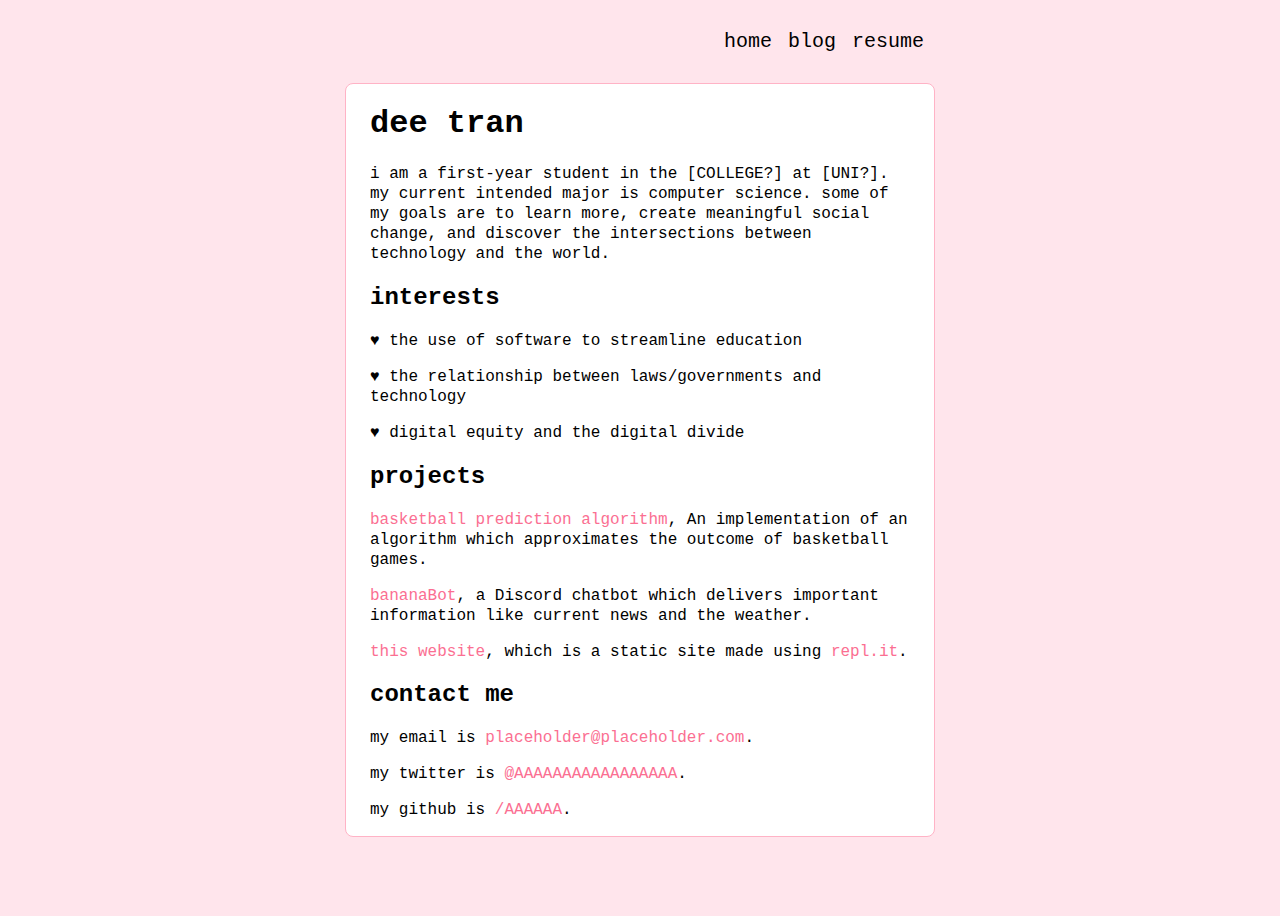
==== index.html @ 7f2b38c0 "added files" ====
<!DOCTYPE html>
<html>

<head>
  <meta charset="utf-8">
  <meta name="viewport" content="width=device-width, initial-scale=1">
  <title>dee tran</title>
  <link rel="icon" type="image/x-icon" href="fav.png">
  <link href="style.css" rel="stylesheet" type="text/css" />
</head>

<body>
  <!------------------MENU----------->
    <ul>
      <li><a href="index.html">home</a></li>
      <!--<li><a href="resume.html">resume</a></li>-->
      <!--<li><a href="projects.html">projects</a></li>-->
      <li><a href="blog.html">blog</a></li>
      <li><a href="resume.pdf" target="_blank" rel="noreferrer noopener">resume</a></li>
    </ul>
    <!------------------MENU----------->
  <div class="container">
    
    <h1>dee tran</h1>
    <p>i am a first-year student in the [COLLEGE?] at [UNI?]. my current intended major is computer science. some of my goals are to learn more, create meaningful social change, and discover the intersections between technology and the world. 
    </p>
    <h2>interests</h2>
    <p>♥ the use of software to streamline education</p>
    <p>♥ the relationship between laws/governments and technology</p>
    <p>♥ digital equity and the digital divide</p>
    <h2>projects</h2>
    <p><a href="https://www.tacobell.com">basketball prediction algorithm</a>, An implementation of an algorithm which approximates the outcome of basketball games.</p>
    <p><a href="https://www.mcdonalds.com">bananaBot</a>, a Discord chatbot which delivers important information like current news and the weather.</p>
    <p><a href="index.html">this website</a>, which is a static site made using <a href="www.replit.com">repl.it</a>.</p>
    <h2>contact me</h2>
    <p>my email is <a href="mailto:placeholder@placeholder.com">placeholder@placeholder.com</a>.</p>
    <p>my twitter is <a href="https://twitter.com/innoutburger">@AAAAAAAAAAAAAAAAA</a>.</p>
    <p>my github is <a href="github.com">/AAAAAA</a>.</p>
  </div>
</body>

</html>
---- style.css ----
/*#ffe5ec // #ffc2d1 // #ffb3c6 // #ff8fab // #fb6f92*/
html, body {
     height: 100%;
     width: 100%;
     background-color:#ffe5ec;
     color:black;
     font-family: "Consolas",monospace;
  margin-right: auto;
     margin-left: auto;
     max-width: 600px;
  
}
 .container {
     width: 90%;
     max-width: 600px;
     margin-right: auto;
     margin-left: auto;
   padding-left: 1.5em;
   padding-right: 1.5em;
   border: #ffb3c6 1px solid;
   background-color: white;
   border-radius: 0.5em;
}
 ul {
     list-style-type: none;
   margin-left: auto;
      text-align: center;

   display: table;
     padding: 0;
     overflow: hidden;
}
 li {
   display: inline-block;
     float: none;
}
 li a {
     font-size: 20px;
     display: block;
     text-align: left;
     padding: 14px 16px 14px 0px;
     color: #000000;
     text-decoration: none;
}
 li a:hover {
     text-decoration: underline;
}
 a {
     color: #fb6f92;
     text-decoration: none;
}
 a:hover {
     text-decoration: underline;
}

 .posts {
     text-decoration: none;
}
 h3 {
     font-style: italic;
}
 p {
     font-size: 1em;
     line-height: 1.25em;
     text-align: left;
}
 code {
     font-size:0.8em;
     font-family:"Consolas",monospace;
     color: #222222;
     background-color: #ffe5ec;
}
 pre {
     padding: 0.3em 1em;
     white-space: pre-wrap;
     line-height:1.5em;
     border-radius:0.5em;
     background-color: #ffe5ec;
     display: block;
}
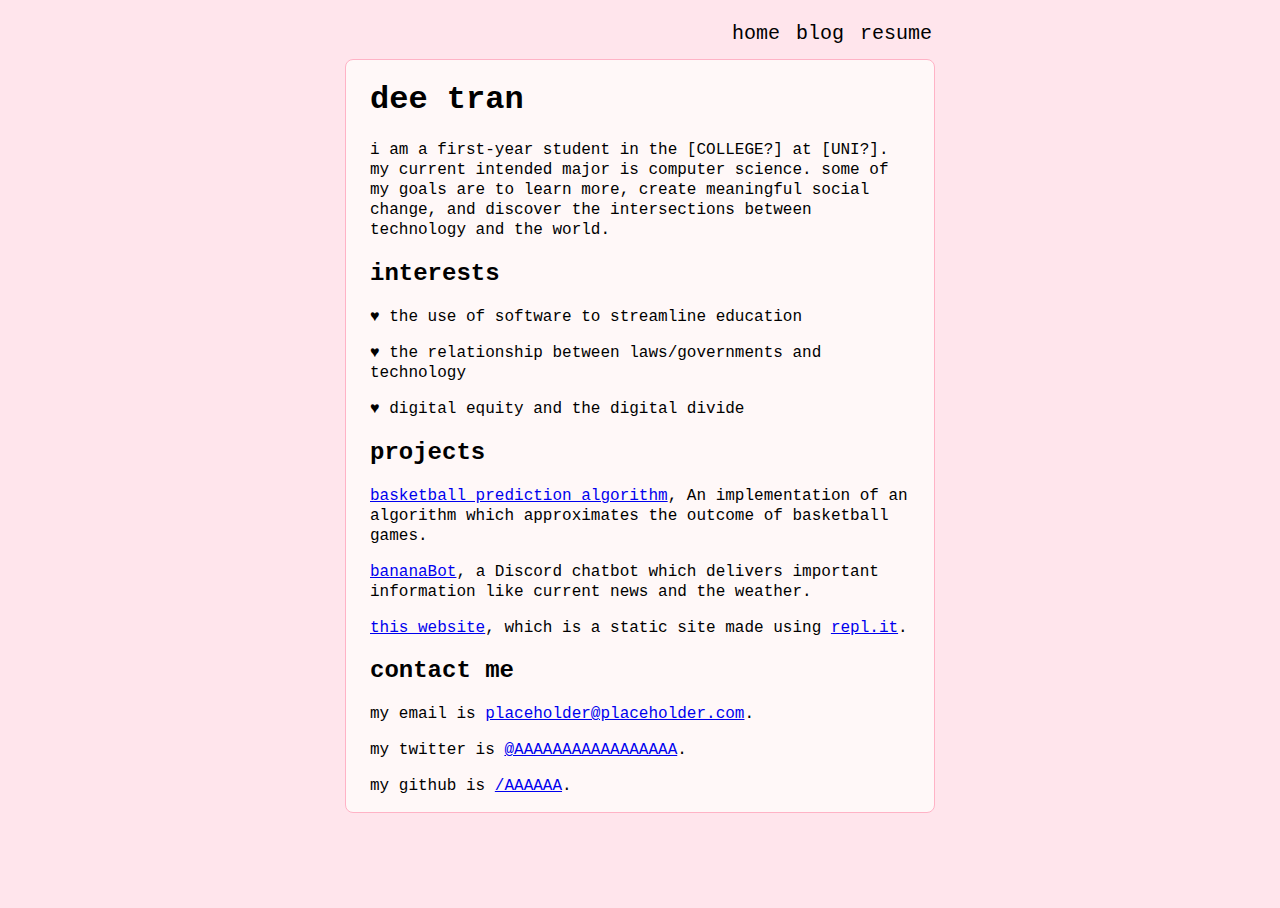
==== commit 342ac865: "Changed menu from <ul> to <divclass="topnav">" ====
--- a/index.html
+++ b/index.html
@@ -11,31 +11,35 @@
 
 <body>
   <!------------------MENU----------->
-    <ul>
-      <li><a href="index.html">home</a></li>
-      <!--<li><a href="resume.html">resume</a></li>-->
-      <!--<li><a href="projects.html">projects</a></li>-->
-      <li><a href="blog.html">blog</a></li>
-      <li><a href="resume.pdf" target="_blank" rel="noreferrer noopener">resume</a></li>
-    </ul>
-    <!------------------MENU----------->
+  <div class="topnav">
+    
+    <!--<li><a href="projects.html">projects</a></li>-->
+    <a href="resume.pdf" target="_blank" rel="noreferrer noopener">resume</a>
+    <a href="blog.html">blog</a>
+    <a href="index.html">home</a>
+  </div>
+  <!------------------MENU----------->
   <div class="container">
-    
     <h1>dee tran</h1>
-    <p>i am a first-year student in the [COLLEGE?] at [UNI?]. my current intended major is computer science. some of my goals are to learn more, create meaningful social change, and discover the intersections between technology and the world. 
+    <p>i am a first-year student in the [COLLEGE?] at [UNI?]. my current intended major is computer science. some of my
+      goals are to learn more, create meaningful social change, and discover the intersections between technology and
+      the world.
     </p>
     <h2>interests</h2>
     <p>♥ the use of software to streamline education</p>
     <p>♥ the relationship between laws/governments and technology</p>
     <p>♥ digital equity and the digital divide</p>
     <h2>projects</h2>
-    <p><a href="https://www.tacobell.com">basketball prediction algorithm</a>, An implementation of an algorithm which approximates the outcome of basketball games.</p>
-    <p><a href="https://www.mcdonalds.com">bananaBot</a>, a Discord chatbot which delivers important information like current news and the weather.</p>
-    <p><a href="index.html">this website</a>, which is a static site made using <a href="www.replit.com">repl.it</a>.</p>
+    <p><a href="https://www.tacobell.com">basketball prediction algorithm</a>, An implementation of an algorithm which
+      approximates the outcome of basketball games.</p>
+    <p><a href="https://www.mcdonalds.com">bananaBot</a>, a Discord chatbot which delivers important information like
+      current news and the weather.</p>
+    <p><a href="index.html">this website</a>, which is a static site made using <a
+        href="https://www.replit.com">repl.it</a>.</p>
     <h2>contact me</h2>
     <p>my email is <a href="mailto:placeholder@placeholder.com">placeholder@placeholder.com</a>.</p>
     <p>my twitter is <a href="https://twitter.com/innoutburger">@AAAAAAAAAAAAAAAAA</a>.</p>
-    <p>my github is <a href="github.com">/AAAAAA</a>.</p>
+    <p>my github is <a href="https://github.com">/AAAAAA</a>.</p>
   </div>
 </body>
 
--- a/style.css
+++ b/style.css
@@ -1,80 +1,79 @@
 /*#ffe5ec // #ffc2d1 // #ffb3c6 // #ff8fab // #fb6f92*/
-html, body {
+html,
+body {
      height: 100%;
      width: 100%;
-     background-color:#ffe5ec;
-     color:black;
-     font-family: "Consolas",monospace;
-  margin-right: auto;
+     background-color: #ffe5ec;
+     color: black;
+     font-family: "Consolas", monospace;
+     margin-right: auto;
      margin-left: auto;
      max-width: 600px;
-  
+
 }
- .container {
+
+.container {
      width: 90%;
      max-width: 600px;
      margin-right: auto;
      margin-left: auto;
-   padding-left: 1.5em;
-   padding-right: 1.5em;
-   border: #ffb3c6 1px solid;
-   background-color: white;
-   border-radius: 0.5em;
+     padding-left: 1.5em;
+     padding-right: 1.5em;
+     border: #ffb3c6 1px solid;
+     background-color: rgb(255, 248, 248);
+     border-radius: 0.5em;
 }
- ul {
-     list-style-type: none;
-   margin-left: auto;
-      text-align: center;
 
-   display: table;
-     padding: 0;
+/* Add a black background color to the top navigation */
+.topnav {
      overflow: hidden;
 }
- li {
-   display: inline-block;
-     float: none;
+
+/* Style the links inside the navigation bar */
+.topnav a {
+     float: right;
+     color: black;
+     text-align: center;
+     padding: 14px 8px;
+     text-decoration: none;
+     font-size: 1.25em;
 }
- li a {
-     font-size: 20px;
-     display: block;
-     text-align: left;
-     padding: 14px 16px 14px 0px;
-     color: #000000;
-     text-decoration: none;
-}
- li a:hover {
-     text-decoration: underline;
-}
- a {
-     color: #fb6f92;
-     text-decoration: none;
-}
- a:hover {
+
+.topnav a:hover {
      text-decoration: underline;
 }
 
- .posts {
+.posts {
      text-decoration: none;
 }
- h3 {
+
+ul {
+     list-style-type: "♥";
+     line-height: 200%;
+}
+
+h3 {
      font-style: italic;
 }
- p {
+
+p {
      font-size: 1em;
      line-height: 1.25em;
      text-align: left;
 }
- code {
-     font-size:0.8em;
-     font-family:"Consolas",monospace;
+
+code {
+     font-size: 0.8em;
+     font-family: "Consolas", monospace;
      color: #222222;
      background-color: #ffe5ec;
 }
- pre {
+
+pre {
      padding: 0.3em 1em;
      white-space: pre-wrap;
-     line-height:1.5em;
-     border-radius:0.5em;
+     line-height: 1.5em;
+     border-radius: 0.5em;
      background-color: #ffe5ec;
      display: block;
-}
+}